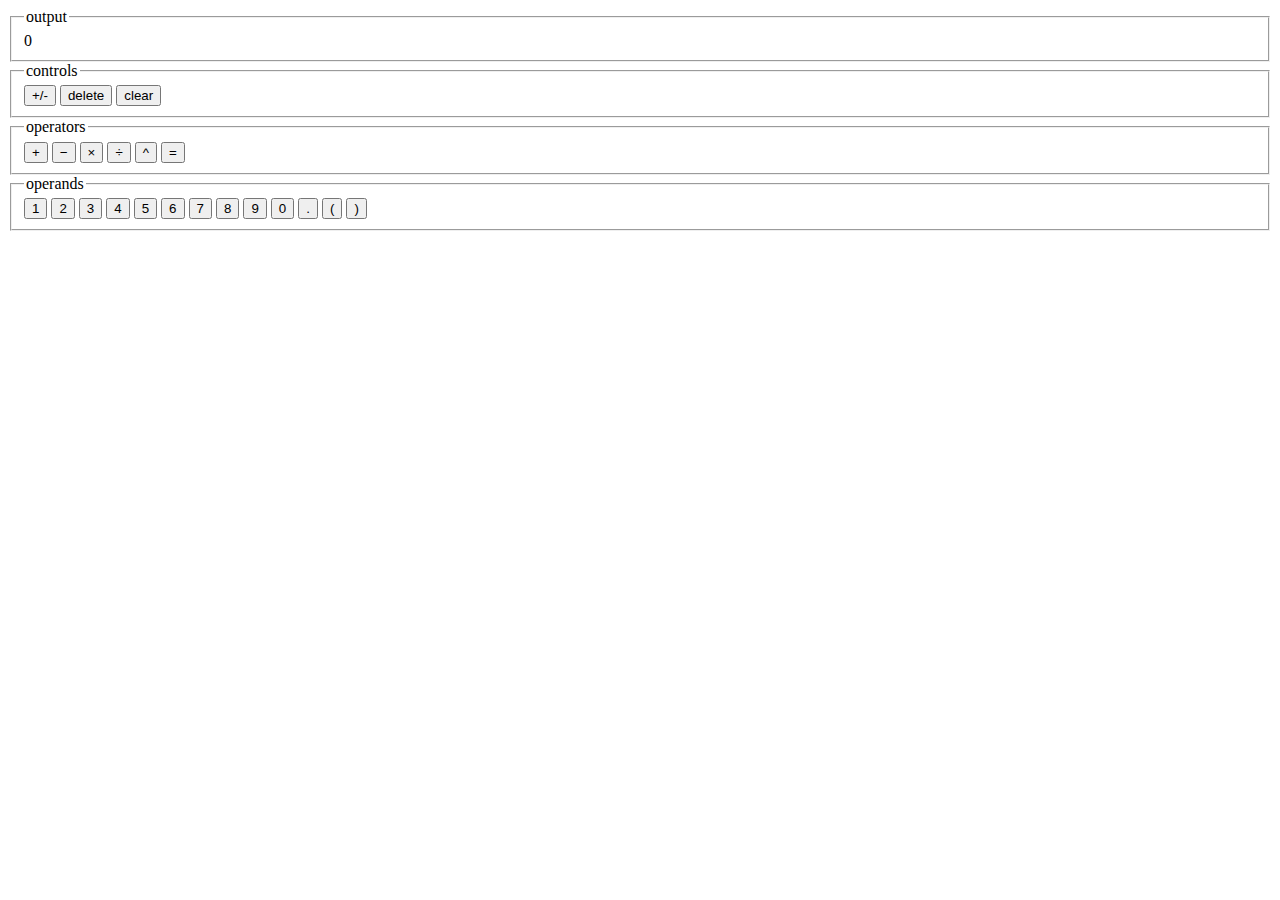
==== calculator.html @ 47aef7c2 "Create calculator.html" ====
<!DOCTYPE html>
<html lang="en">

  <head>
    <meta charset="UTF-8">
    <meta name="viewport" content="width=device-width, initial-scale=1.0">
    <title>Calculator</title>
    <link rel="preconnect" href="https://fonts.googleapis.com">
    <link rel="preconnect" href="https://fonts.gstatic.com" crossorigin>
    <!-- IBM Plex Sans: 400, 500 -->
    <link href="https://fonts.googleapis.com/css2?family=IBM+Plex+Sans:wght@400;500&display=swap" rel="stylesheet">
    <!-- stylesheets -->
    <link rel="stylesheet" href="normalize.css">
    <link rel="stylesheet" href="calculator.css">
  </head>

  <body>
    <form class="calc" data-calculator>
      <fieldset>
        <legend>output</legend>
        <div class="calc__output calc__grid" style="--calc-total-columns: 1;">
          <output data-output>0</output>
        </div>
      </fieldset>
      <fieldset>
        <legend>controls</legend>
        <div class="calc__grid" style="--calc-total-columns: 3">
          <button class="calc__button" aria-label="negate" value="negate" type="button">+/-</button>
          <button class="calc__button" value="delete" type="button">delete</button>
          <button class="calc__button" value="clear" type="button">clear</button>
        </div>
      </fieldset>
      <fieldset>
        <legend>operators</legend>
        <div class="calc__grid">
          <button class="calc__button calc__button--secondary" value="+" type="button">+</button>
          <button class="calc__button calc__button--secondary" value="-" type="button">−</button>
          <button class="calc__button calc__button--secondary" value="*" type="button">×</button>
          <button class="calc__button calc__button--secondary" value="/" type="button">÷</button>
          <button class="calc__button calc__button--secondary" aria-label="exponent" value="^" type="button">^</button>
          <button class="calc__grid-columns-3 calc__button calc__button--secondary" value="=" type="button">=</button>
        </div>
      </fieldset>
      <fieldset>
        <legend>operands</legend>
        <div class="calc__grid">
          <button class="calc__button" value="1" type="button">1</button>
          <button class="calc__button" value="2" type="button">2</button>
          <button class="calc__button" value="3" type="button">3</button>
          <button class="calc__button" value="4" type="button">4</button>
          <button class="calc__button" value="5" type="button">5</button>
          <button class="calc__button" value="6" type="button">6</button>
          <button class="calc__button" value="7" type="button">7</button>
          <button class="calc__button" value="8" type="button">8</button>
          <button class="calc__button" value="9" type="button">9</button>
          <button class="calc__button" value="0" type="button">0</button>
          <button class="calc__grid-columns-2 calc__button" aria-label="decimal point" value="." type="button">.</button>
          <button class="calc__grid-columns-2 calc__button" aria-label="left parenthesis" value="(" type="button">(</button>
          <button class="calc__grid-columns-2 calc__button" aria-label="right parenthesis" value=")" type="button">)</button>
        </div>
      </fieldset>
    </form>
  </body>

</html>
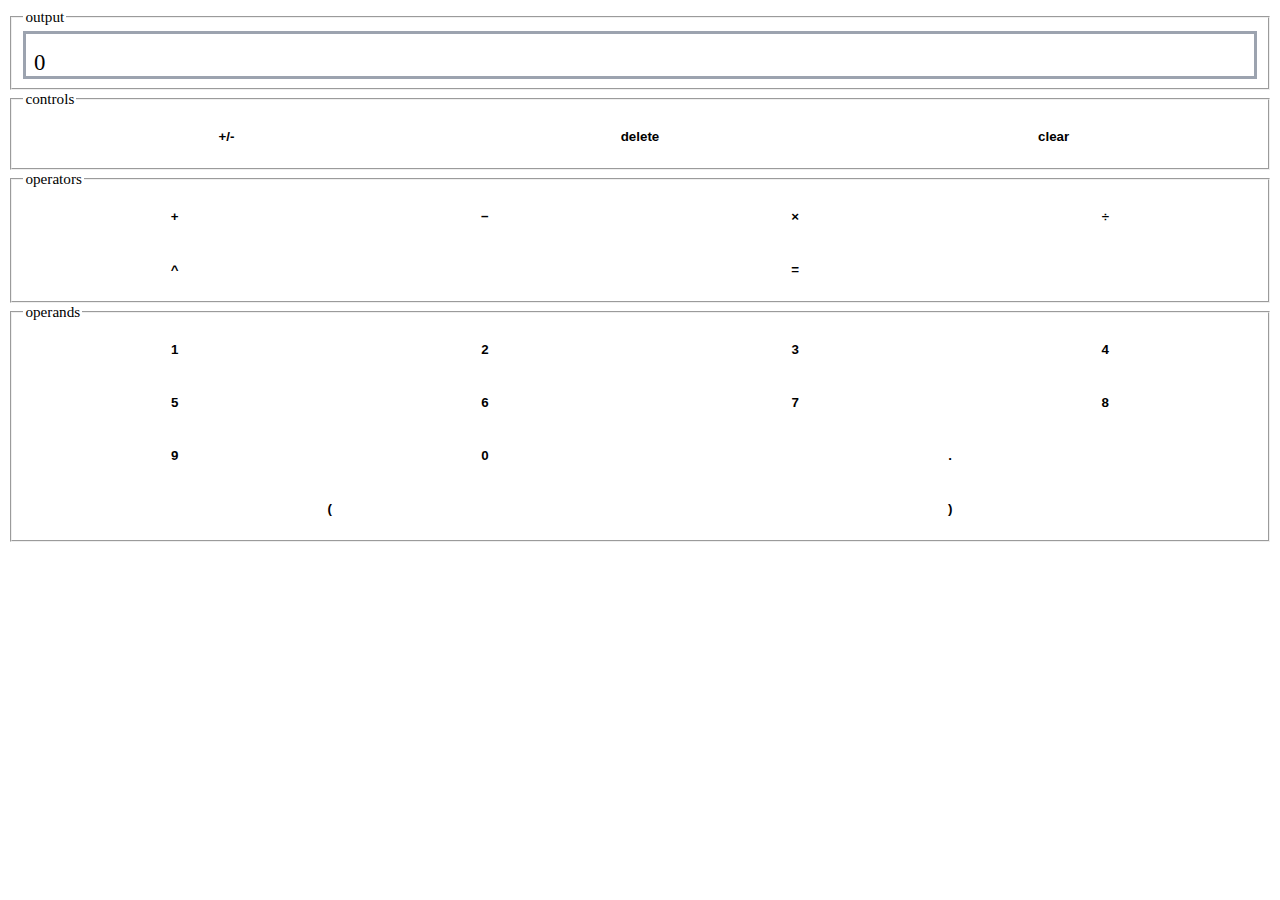
==== commit 2ab22164: "Add base class to body" ====
--- a/calculator.html
+++ b/calculator.html
@@ -14,7 +14,7 @@
     <link rel="stylesheet" href="calculator.css">
   </head>
 
-  <body>
+  <body class="base>
     <form class="calc" data-calculator>
       <fieldset>
         <legend>output</legend>
--- a/calculator.css
+++ b/calculator.css
@@ -0,0 +1,105 @@
+:root {
+  font-size: calc(12px + 0.25vw);
+}
+
+*,
+*::before,
+*::after {
+  box-sizing: border-box;
+}
+.base {
+  background-color: rgb(248, 250, 252);
+}
+.calc {
+  --button-bg-primary: #6b7280;
+  --button-bg-primary-hover: #4b5563;
+  --button-bg-primary-active: #1f2937;
+  --button-txt-primary: #fff;
+  --button-bg-secondary: #fbbf24;
+  --button-bg-secondary-hover: #f59e0b;
+  --button-bg-secondary-active: #d97706;
+  --button-txt-secondary: #000;
+  --outline-focus: solid 2px #000;
+  --border-radius: 0.45rem;
+  --box-shadow-bottom: 0 1px 3px rgba(0, 0, 0, 0.12),
+    0 1px 2px rgba(0, 0, 0, 0.24);
+  font-family: "IBM Plex Sans", "Helvetica Neue", Helvetica, Arial,
+    "Open Sans", sans-serif;
+  ;
+  font-size: 1.15rem;
+  max-width: 40rem;
+  margin: 0 auto;
+  padding: 0 1rem;
+}
+
+.calc__output {
+  font-size: 1.5rem;
+  font-weight: 500;
+  padding: 1rem 0.5rem 0;
+  border: solid 3px rgb(156, 163, 175);
+  border-top-left-radius: var(--border-radius);
+  border-top-right-radius: var(--border-radius);
+  background-color: #fff;
+  overflow-wrap: break-word;
+}
+
+.calc__grid {
+  --calc-total-columns: 4;
+  --calc-gap: 0.5rem;
+  display: grid;
+  grid-template-columns: repeat(var(--calc-total-columns), minmax(0, 1fr));
+  gap: var(--calc-gap);
+}
+
+.calc__grid-columns-1 {
+  grid-column: span 1;
+}
+
+.calc__grid-columns-2 {
+  grid-column: span 2;
+}
+
+.calc__grid-columns-3 {
+  grid-column: span 3;
+}
+
+.calc__grid-columns-4 {
+  grid-column: span 4;
+}
+
+.calc__button {
+  font-weight: 600;
+  color: var(--button-txt-primary);
+  background-color: var(--button-bg-primary);
+  padding-top: 1rem;
+  padding-bottom: 1rem;
+  border: none;
+  border-radius: 0.125rem;
+  box-shadow: var(--box-shadow-bottom);
+  cursor: pointer;
+}
+
+.calc__button:hover {
+  background-color: var(--button-bg-primary-hover);
+}
+
+.calc__button:active {
+  background-color: var(--button-bg-primary-active);
+}
+
+.calc__button:focus {
+  outline: var(--outline-focus);
+}
+
+.calc__button--secondary {
+  color: var(--button-txt-secondary);
+  background-color: var(--button-bg-secondary);
+}
+
+.calc__button--secondary:hover {
+  background-color: var(--button-bg-secondary-hover);
+}
+
+.calc__button--secondary:active {
+  background-color: var(--button-bg-secondary-active);
+}
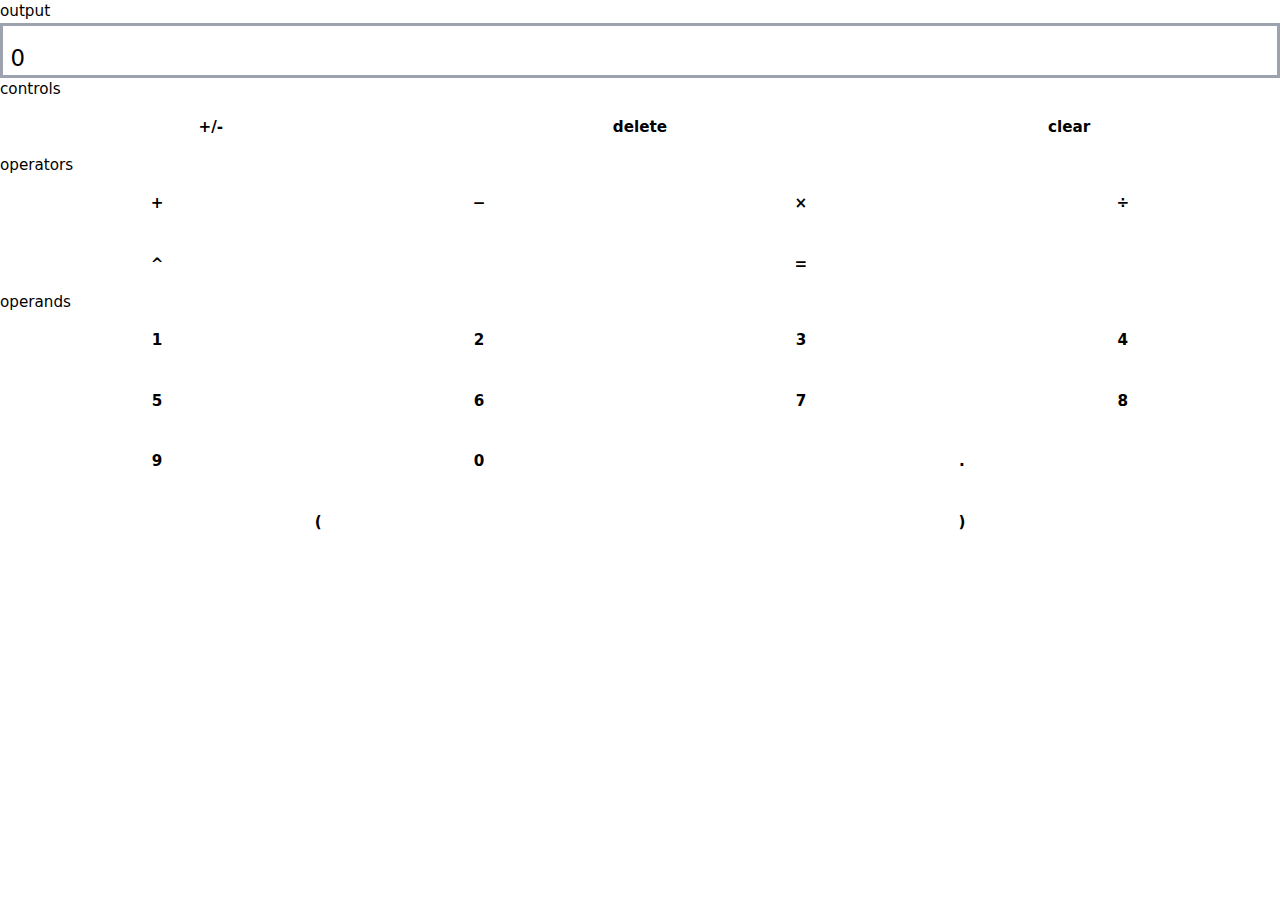
==== commit 8e4210cb: "Import modules" ====
--- a/calculator.html
+++ b/calculator.html
@@ -60,6 +60,12 @@
         </div>
       </fieldset>
     </form>
+    <script type="module" src="./modules/symbols.js"></script>
+    <script type="module" src="./modules/compute.js"></script>
+    <script type="module" src="./modules/utils.js"></script>
+    <script type="module" src="./modules/regex.js"></script>
+    <script type="module" src="./modules/conditionals.js"></script>                                                                                                            
+    <script type="module" src="calculator.js"></script>
   </body>
 
 </html>
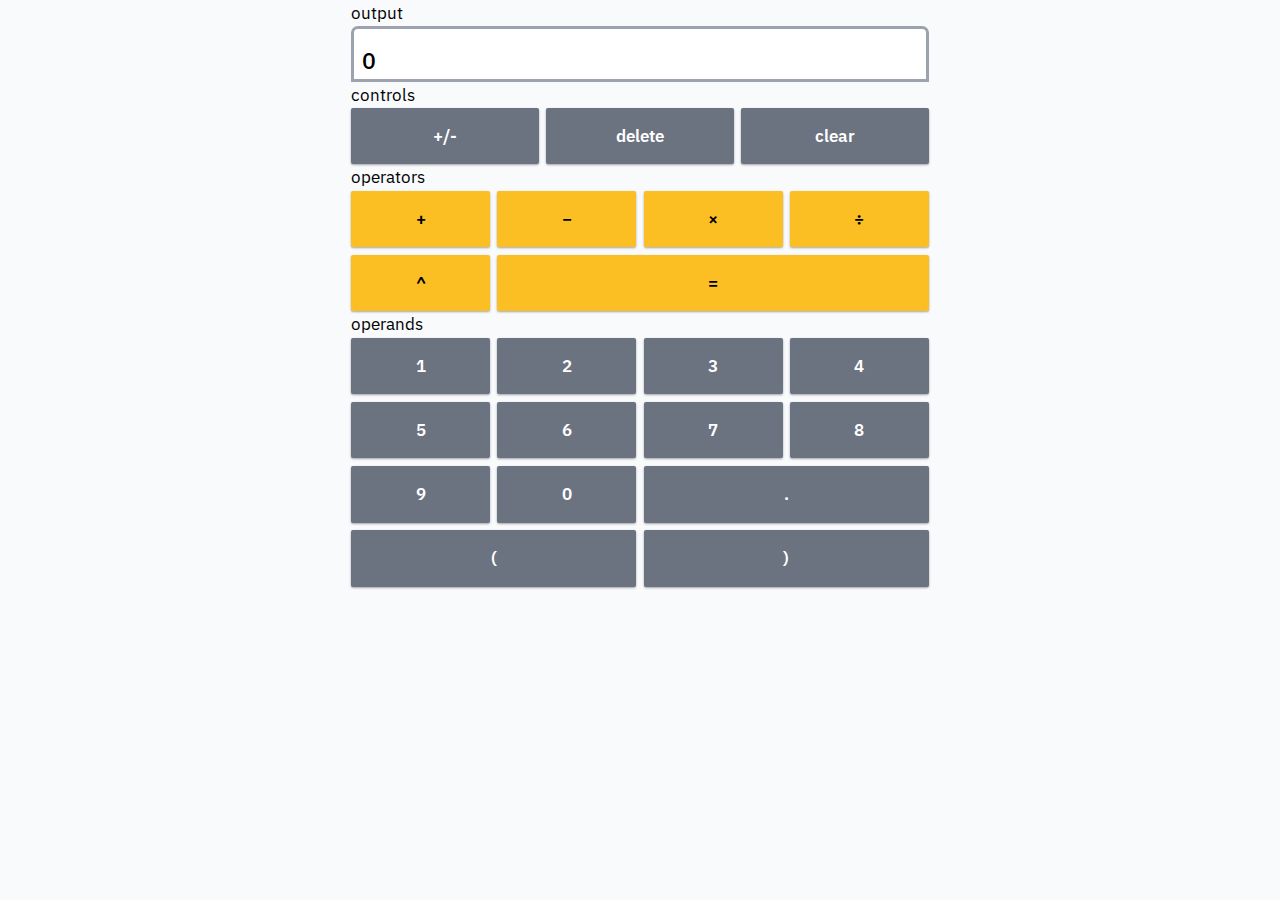
==== commit 3c356cdb: "Insert missing quotation mark" ====
--- a/calculator.html
+++ b/calculator.html
@@ -14,7 +14,7 @@
     <link rel="stylesheet" href="calculator.css">
   </head>
 
-  <body class="base>
+  <body class="base">
     <form class="calc" data-calculator>
       <fieldset>
         <legend>output</legend>
--- a/calculator.css
+++ b/calculator.css
@@ -25,7 +25,6 @@
     0 1px 2px rgba(0, 0, 0, 0.24);
   font-family: "IBM Plex Sans", "Helvetica Neue", Helvetica, Arial,
     "Open Sans", sans-serif;
-  ;
   font-size: 1.15rem;
   max-width: 40rem;
   margin: 0 auto;
